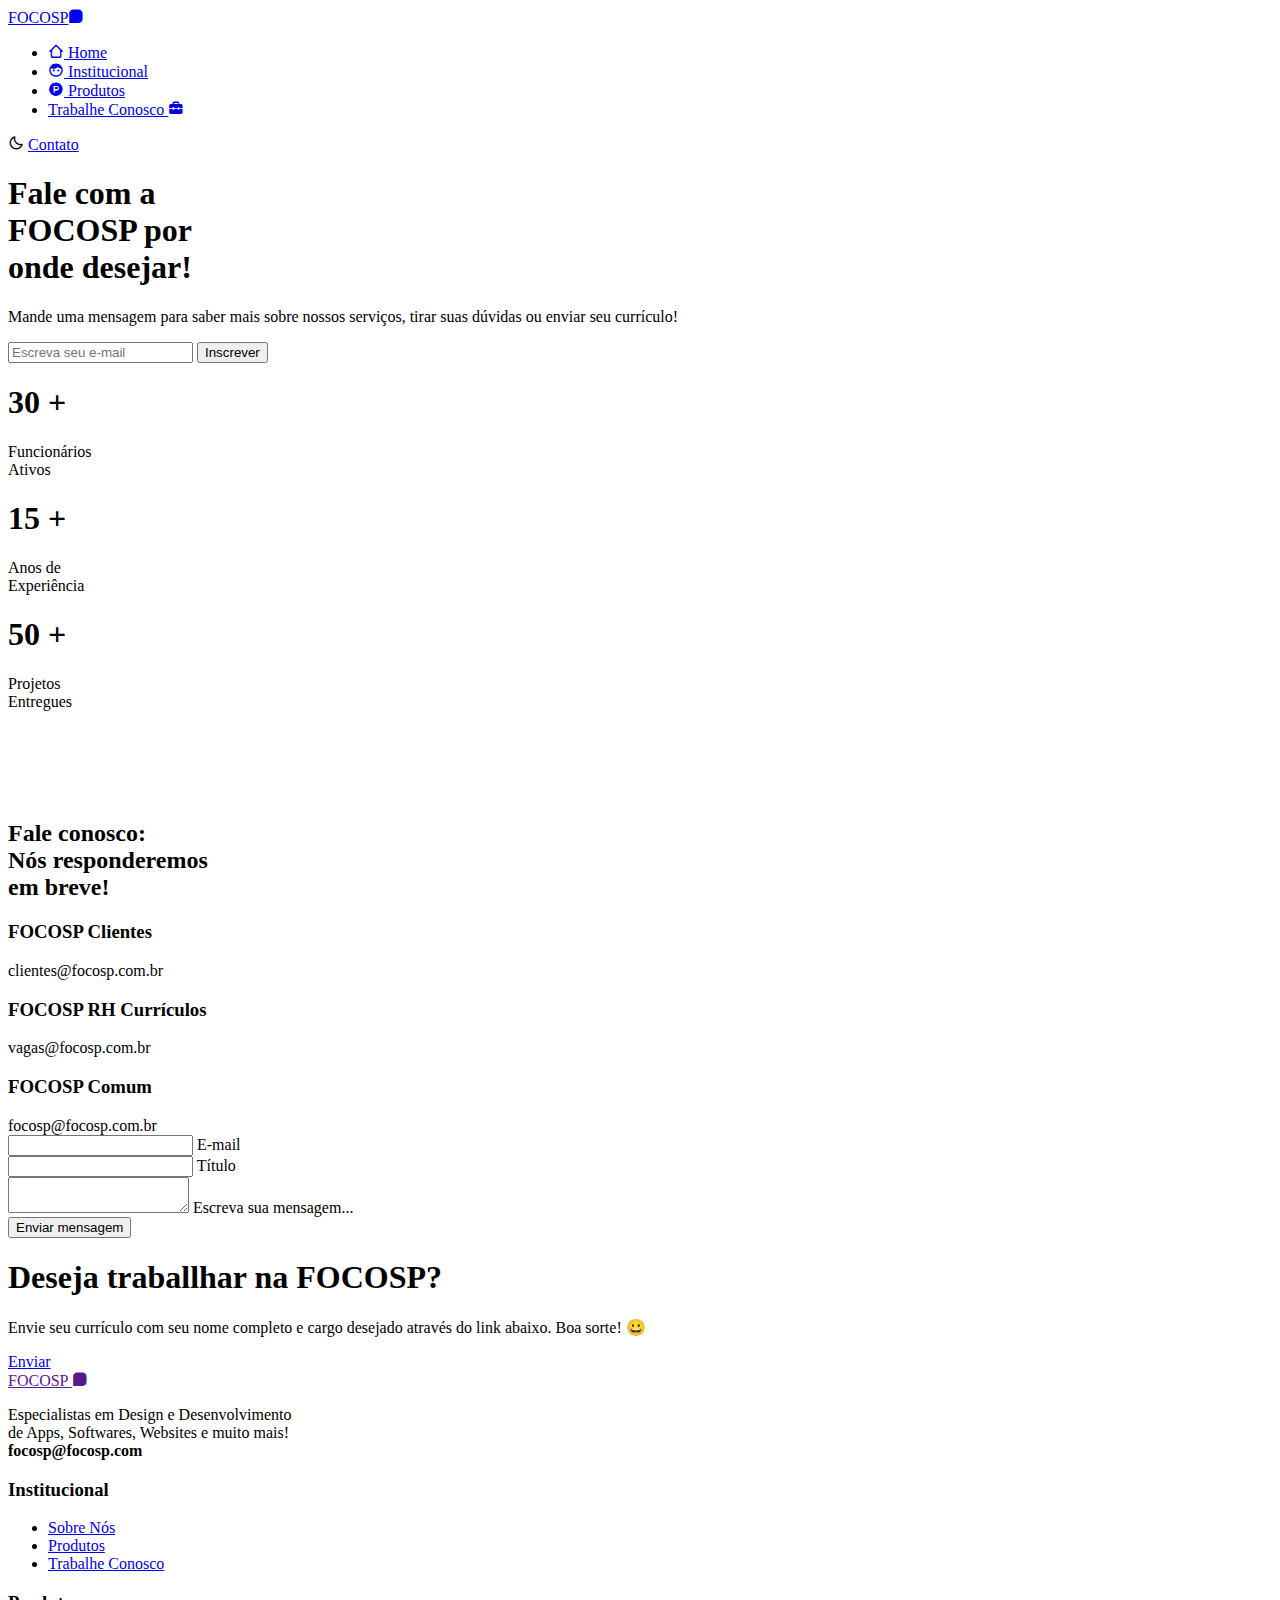
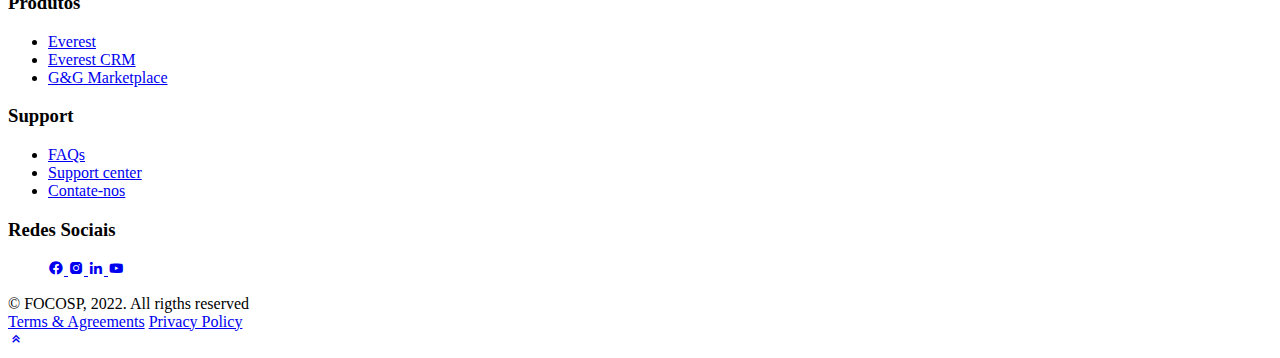
==== contato.html @ 45c3d972 "Teste de página online" ====
<!DOCTYPE html>
    <html lang="en">
    <head>
        <meta charset="UTF-8">
        <meta name="viewport" content="width=device-width, initial-scale=1.0">

        <!--=============== FAVICON ===============-->
        <link rel="shortcut icon" href="assets/img/favicon.png" type="image/x-icon">

        <!--=============== BOXICONS ===============-->
        <link href='https://unpkg.com/boxicons@2.1.2/css/boxicons.min.css' rel='stylesheet'>
        
        <!--=============== SWIPER CSS ===============-->
        <link rel="stylesheet" href="assets/css/swiper-bundle.min.css">

        <!--=============== CSS ===============-->
        <link rel="stylesheet" href="assets/css/styles.css">

        <title>Foco Solution Provider</title>
    </head>
    <body>
        
        <!--==================== HEADER ====================-->

        <header class="header" id="header">
            <nav class="nav container">
                <a href="#" class="nav__logo">
                    FOCOSP<i class='bx bxs-message-square'></i>
                </a>

                <div class="nav__menu">
                    <ul class="nav__list">
                        <li class="nav__item">
                            <a href="index.html" class="nav__link active-link">
                                <i class='bx bx-home-alt-2' ></i>
                                <span>Home</span>
                            </a>
                        </li>
                        <li class="nav__item">
                            <a href="institucional.html" class="nav__link">
                                <i class='bx bxs-face'></i>
                                <span>Institucional</span>
                            </a>
                        </li>
                        <li class="nav__item">
                            <a href="produtos.html" class="nav__link">
                                <i class='bx bxl-product-hunt' ></i>
                                <span>Produtos</span>
                            </a>
                        </li>
                        <li class="nav__item">
                            <a href="trabalhe-conosco.html" class="nav__link">
                                <span>Trabalhe Conosco</span>
                                <i class='bx bxs-briefcase-alt-2'></i>
                            </a>
                        </li>
                    </ul>
                </div>

                <!-- Theme change button -->
                <i class='bx bx-moon change-theme' id="theme-button"></i>

                <a href="contato.html" class="nav__button button">Contato</a>
            </nav>
        </header>

        <!--==================== MAIN ====================-->

        <main class="main">
          
              <!--==================== HOME ====================-->
              
              <section class="home section" id="home">
                <div class="home__container container grid">
                    <div class="home__data">
                        <h1 class="home__title">
                            Fale com a</b> <br><span class="all-orange-words">FOCOSP</span> por<br> <b>onde desejar!</b>
                        </h1>
                        <p class="home__description">
                            Mande uma mensagem para saber mais sobre 
                            nossos serviços, tirar suas dúvidas ou enviar seu currículo!
                        </p>
    
                        <form action="" class="home__search">
                            <input type="search" placeholder="Escreva seu e-mail" class="home__search-input">
                            <button class="button">
                                Inscrever
                            </button>
                        </form>
    
                        <div class="home__value">
                            <div>
                                <h1 class="home__value-number">
                                    30 <span>+</span>
                                </h1>
                                <span class="home__value-description">
                                    Funcionários <br> Ativos
                                </span>
                            </div>
    
                            <div>
                                <h1 class="home__value-number">
                                    15 <span>+</span>
                                </h1>
                                <span class="home__value-description">
                                    Anos de <br> Experiência
                                </span>
                            </div>
    
                            <div>
                                <h1 class="home__value-number">
                                    50 <span>+</span>
                                </h1>
                                <span class="home__value-description">
                                    Projetos <br> Entregues
                                </span>
                            </div>
                        </div>
                    </div>
    
                    <div class="home__images">
                        <div class="home__orbe"></div>
    
                        <div class="home__img">
                            <img src="assets/img/contato.gif" alt="">
                        </div>
                    </div>
                </div>
            </section>

            <!--==================== LOGOS ====================-->

            <section class="logos section">
                <div class="logos__container container grid">
                    <div class="logos__img">
                        <img src="assets/img/logo1.png" alt="">
                    </div>
                    <div class="logos__img">
                        <img src="assets/img/logo2.png" alt="">
                    </div>
                    <div class="logos__img">
                        <img src="assets/img/logo3.png" alt="">
                    </div>
                    <div class="logos__img">
                        <img src="assets/img/logo4.png" alt="">
                    </div>
                </div>
            </section>

            <!--==================== CONTATO====================-->

            <section class="contact section container" id="contact">
                <div class="contact__container grid">
                    <div class="contact__box">
                        <h2 class="section__title">
                            Fale conosco: <br> Nós responderemos <br> em breve!
                        </h2>
                        <div class="contact__data">
                            <div class="contact__information">
                                <h3 class="contact__subtitle">FOCOSP Clientes</h3>
                                <span class="contact__description">
                                    <i class="ri-mail-line contact__icon"></i>
                                    clientes@focosp.com.br
                                </span>
                            </div>

                            <div class="contact__information">
                                <h3 class="contact__subtitle">FOCOSP RH Currículos</h3>
                                <span class="contact__description">
                                    <i class="ri-mail-line contact__icon"></i>
                                    vagas@focosp.com.br
                                </span>
                            </div>

                            <div class="contact__information">
                                <h3 class="contact__subtitle">FOCOSP Comum</h3>
                                <span class="contact__description">
                                    <i class="ri-mail-line contact__icon"></i>
                                    focosp@focosp.com.br
                                </span>
                            </div>
                        </div>
                    </div>

                    <form action="" class="contact__form">
                        <div class="contact__inputs">
                            <div class="contact__content">
                                <input type="email" placeholder=" " class="contact__input">
                                <label for="" class="contact__label">E-mail</label>
                            </div>

                            <div class="contact__content">
                                <input type="text" placeholder=" " class="contact__input">
                                <label for="" class="contact__label">Título</label>
                            </div>

                            <div class="contact__content contact__area">
                                <textarea name="message" placeholder=" " class="contact__input"></textarea>                              
                                <label for="" class="contact__label">Escreva sua mensagem...</label>
                            </div>
                            <button class="button button--flex">
                                Enviar mensagem
                                <i class="ri-arrow-right-up-line button__icon"></i>
                            </button>
                        </div>
                    </form>
                </div>
            </section>
        </main>

            <!--==================== NEWSLETTER ====================-->

            <section class="subscribe section">
                <div class="subscribe__container container">
                    <h1 class="subscribe__title">
                        Deseja traballhar na FOCOSP?
                    </h1>
                    <p class="subscribe__description">
                        Envie seu currículo com seu nome completo e
                        cargo desejado através do link abaixo. Boa sorte! &#128512;
                    </p>
                    <a href="#" class="button subscribe__button">
                        Enviar
                    </a>
                </div>
            </section>
        </main>

      <!--==================== FOOTER ====================-->
        
      <footer class="footer section">
        <div class="footer__container container grid">
            <div>
                <a href="" class="footer__logo">
                    FOCOSP <i class='bx bxs-message-square'></i>
                </a>
                <p class="footer__description">
                    Especialistas em Design e Desenvolvimento <br> 
                    de Apps, Softwares, Websites e muito mais! <br>
                   <b>focosp@focosp.com</b> 
                </p>
            </div>

            <div class="footer__content">
                <div>
                    <h3 class="footer__title">
                        Institucional
                    </h3>

                    <ul class="footer__links">
                        <li>
                            <a href="#" class="footer__link">Sobre Nós</a>
                        </li>
                        <li>
                            <a href="#" class="footer__link">Produtos</a>
                        </li>
                        <li>
                            <a href="#" class="footer__link">Trabalhe Conosco</a>
                        </li>
                    </ul>
                </div>

                <div>
                    <h3 class="footer__title">
                        Produtos
                    </h3>

                    <ul class="footer__links">
                        <li>
                            <a href="#" class="footer__link">Everest</a>
                        </li>
                        <li>
                            <a href="#" class="footer__link">Everest CRM</a>
                        </li>
                        <li>
                            <a href="#" class="footer__link">G&G Marketplace</a>
                        </li>
                    </ul>
                </div>
                
                <div>
                    <h3 class="footer__title">
                        Support
                    </h3>

                    <ul class="footer__links">
                        <li>
                            <a href="#" class="footer__link">FAQs</a>
                        </li>
                        <li>
                            <a href="#" class="footer__link">Support center</a>
                        </li>
                        <li>
                            <a href="#" class="footer__link">Contate-nos</a>
                        </li>
                    </ul>
                </div>

                <div>
                    <h3 class="footer__title">
                        Redes Sociais
                    </h3>

                    <ul class="footer__social">
                        <a href="https://www.facebook.com/FOCO-Solution-Provider-106738075317592" target="_blank" class="footer__social-link">
                            <i class='bx bxl-facebook-circle' ></i>
                        </a>
                        <a href="https://www.instagram.com/rede.focosp//" target="_blank" class="footer__social-link">
                            <i class='bx bxl-instagram-alt' ></i>
                        </a>
                        <a href="https://www.linkedin.com/company/focosp/mycompany/?viewAsMember=true" target="_blank" class="footer__social-link">
                            <i class='bx bxl-linkedin' ></i>
                        </a>    
                        <a href="https://www.youtube.com/" target="_blank" class="footer__social-link">
                            <i class='bx bxl-youtube' ></i>
                        </a>    
                    </ul>
                </div>
            </div>
        </div>

        <div class="footer__info container">
            <span class="footer__copy">
                &#169; FOCOSP, 2022. All rigths reserved
            </span>

            <div class="footer__privacy">
                <a href="#">Terms & Agreements</a>
                <a href="#">Privacy Policy</a>
            </div>
        </div>
    </footer>


        <!--========== SCROLL UP ==========-->
        <a href="#" class="scrollup" id="scroll-up">
            <i class='bx bx-chevrons-up'></i>
        </a>

        <!--=============== SCROLLREVEAL ===============-->
        <script src="assets/js/scrollreveal.min.js"></script>

        <!--=============== SWIPER JS ===============-->
        <script src="assets/js/swiper-bundle.min.js"></script>

        <!--=============== MAIN JS ===============-->
        <script src="assets/js/main.js"></script>
    </body>
</html>
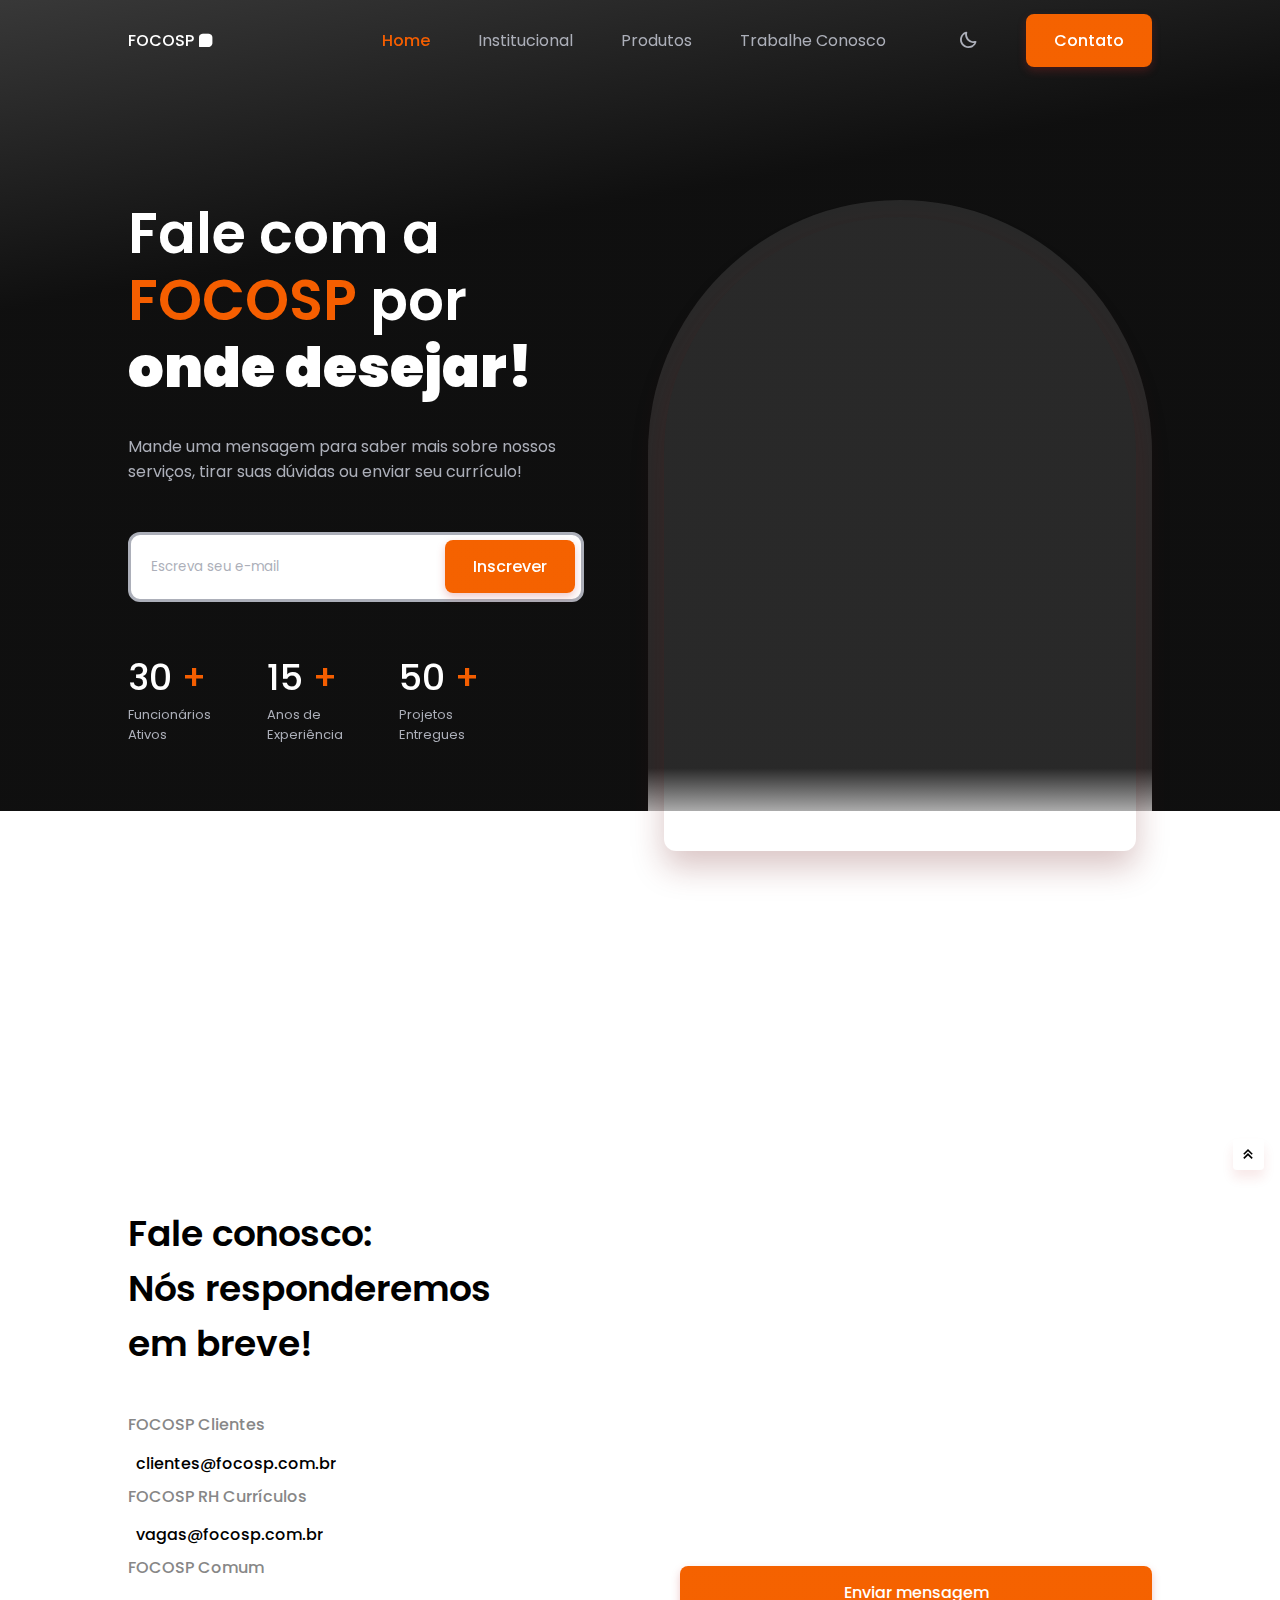
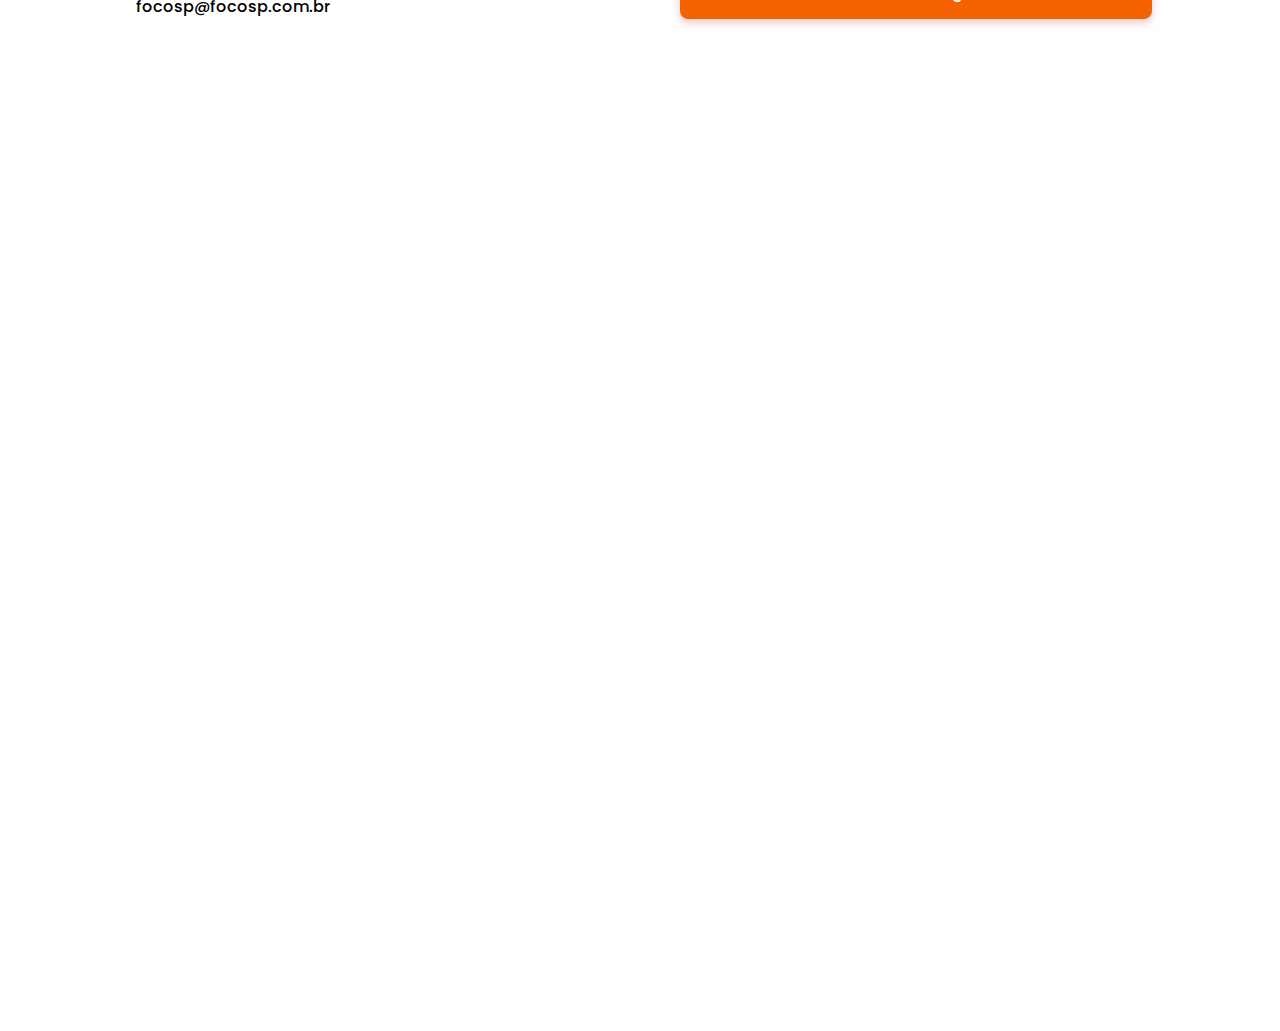
==== commit 8f746e48: "correção margin-top dos botões no corpo das sessões" ====
--- a/contato.html
+++ b/contato.html
@@ -155,6 +155,7 @@
                         <h2 class="section__title">
                             Fale conosco: <br> Nós responderemos <br> em breve!
                         </h2>
+                        <br>
                         <div class="contact__data">
                             <div class="contact__information">
                                 <h3 class="contact__subtitle">FOCOSP Clientes</h3>
@@ -162,17 +163,13 @@
                                     <i class="ri-mail-line contact__icon"></i>
                                     clientes@focosp.com.br
                                 </span>
-                            </div>
-
-                            <div class="contact__information">
+                                <br>
                                 <h3 class="contact__subtitle">FOCOSP RH Currículos</h3>
                                 <span class="contact__description">
                                     <i class="ri-mail-line contact__icon"></i>
                                     vagas@focosp.com.br
                                 </span>
-                            </div>
-
-                            <div class="contact__information">
+                                <br>
                                 <h3 class="contact__subtitle">FOCOSP Comum</h3>
                                 <span class="contact__description">
                                     <i class="ri-mail-line contact__icon"></i>
@@ -182,7 +179,9 @@
                         </div>
                     </div>
 
-                    <form action="" class="contact__form">
+                    <form action="https://api.staticforms.xyz/submit" method="post" class="contact__form">
+                        <input type="hidden" name="accessKey" value="a03a23ab-4888-43eb-9774-6812d4eb5bc6">
+                        <input type="hidden" name="redirectTo" value="http://127.0.0.1:5500/index.html#contact">
                         <div class="contact__inputs">
                             <div class="contact__content">
                                 <input type="email" placeholder=" " class="contact__input">
@@ -237,7 +236,7 @@
                 <p class="footer__description">
                     Especialistas em Design e Desenvolvimento <br> 
                     de Apps, Softwares, Websites e muito mais! <br>
-                   <b>focosp@focosp.com</b> 
+                    <b>focosp@focosp.com</b> 
                 </p>
             </div>
 
@@ -247,89 +246,90 @@
                         Institucional
                     </h3>
 
-                    <ul class="footer__links">
-                        <li>
-                            <a href="#" class="footer__link">Sobre Nós</a>
-                        </li>
-                        <li>
-                            <a href="#" class="footer__link">Produtos</a>
-                        </li>
-                        <li>
-                            <a href="#" class="footer__link">Trabalhe Conosco</a>
-                        </li>
-                    </ul>
-                </div>
-
-                <div>
-                    <h3 class="footer__title">
-                        Produtos
-                    </h3>
-
-                    <ul class="footer__links">
-                        <li>
-                            <a href="#" class="footer__link">Everest</a>
-                        </li>
-                        <li>
-                            <a href="#" class="footer__link">Everest CRM</a>
-                        </li>
-                        <li>
-                            <a href="#" class="footer__link">G&G Marketplace</a>
-                        </li>
-                    </ul>
-                </div>
-                
-                <div>
-                    <h3 class="footer__title">
-                        Support
-                    </h3>
-
-                    <ul class="footer__links">
-                        <li>
-                            <a href="#" class="footer__link">FAQs</a>
-                        </li>
-                        <li>
-                            <a href="#" class="footer__link">Support center</a>
-                        </li>
-                        <li>
-                            <a href="#" class="footer__link">Contate-nos</a>
-                        </li>
-                    </ul>
-                </div>
-
-                <div>
-                    <h3 class="footer__title">
-                        Redes Sociais
-                    </h3>
-
-                    <ul class="footer__social">
-                        <a href="https://www.facebook.com/FOCO-Solution-Provider-106738075317592" target="_blank" class="footer__social-link">
-                            <i class='bx bxl-facebook-circle' ></i>
-                        </a>
-                        <a href="https://www.instagram.com/rede.focosp//" target="_blank" class="footer__social-link">
-                            <i class='bx bxl-instagram-alt' ></i>
-                        </a>
-                        <a href="https://www.linkedin.com/company/focosp/mycompany/?viewAsMember=true" target="_blank" class="footer__social-link">
-                            <i class='bx bxl-linkedin' ></i>
-                        </a>    
-                        <a href="https://www.youtube.com/" target="_blank" class="footer__social-link">
-                            <i class='bx bxl-youtube' ></i>
-                        </a>    
-                    </ul>
-                </div>
-            </div>
-        </div>
-
-        <div class="footer__info container">
-            <span class="footer__copy">
-                &#169; FOCOSP, 2022. All rigths reserved
-            </span>
-
-            <div class="footer__privacy">
-                <a href="#">Terms & Agreements</a>
-                <a href="#">Privacy Policy</a>
-            </div>
-        </div>
-    </footer>
+                            <ul class="footer__links">
+                                <li>
+                                    <a href="institucional.html" class="footer__link">Sobre Nós</a>
+                                </li>
+                                <li>
+                                    <a href="produtos.html" class="footer__link">Produtos</a>
+                                </li>
+                                <li>
+                                    <a href="trabalhe-conosco.html" class="footer__link">Trabalhe Conosco</a>
+                                </li>
+                            </ul>
+                        </div>
+
+                        <div>
+                            <h3 class="footer__title">
+                                Produtos
+                            </h3>
+
+                            <ul class="footer__links">
+                                <li>
+                                    <a href="#" class="footer__link">Everest</a>
+                                </li>
+                                <li>
+                                    <a href="#" class="footer__link">Everest CRM</a>
+                                </li>
+                                <li>
+                                    <a href="#" class="footer__link">G&G Marketplace</a>
+                                </li>
+                            </ul>
+                        </div>
+                        
+                        <div>
+                            <h3 class="footer__title">
+                                Support
+                            </h3>
+
+                            <ul class="footer__links">
+                                <li>
+                                    <a href="#" class="footer__link">FAQs</a>
+                                </li>
+                                <li>
+                                    <a href="#" class="footer__link">Support center</a>
+                                </li>
+                                <li>
+                                    <a href="contato.html" class="footer__link">Contate-nos</a>
+                                </li>
+                            </ul>
+                        </div>
+
+                        <div>
+                            <h3 class="footer__title">
+                                Redes Sociais
+                            </h3>
+
+                            <ul class="footer__social">
+                                <a href="https://www.facebook.com/FOCO-Solution-Provider-106738075317592" target="_blank" class="footer__social-link">
+                                    <i class='bx bxl-facebook-circle' ></i>
+                                </a>
+                                <a href="https://www.instagram.com/rede.focosp//" target="_blank" class="footer__social-link">
+                                    <i class='bx bxl-instagram-alt' ></i>
+                                </a>
+                                <a href="https://www.linkedin.com/company/focosp/mycompany/?viewAsMember=true" target="_blank" class="footer__social-link">
+                                    <i class='bx bxl-linkedin' ></i>
+                                </a>    
+                                <a href="https://www.youtube.com/" target="_blank" class="footer__social-link">
+                                    <i class='bx bxl-youtube' ></i>
+                                </a>    
+                            </ul>
+                        </div>
+                    </div>
+                </div>
+
+                <div class="footer__info container">
+                    <span class="footer__copy">
+                        &#169; FOCOSP, 2022. All rigths reserved.
+                    </span>
+                    
+                    <div class="footer__privacy">
+                        <span class="footer__cnpj">CNPJ 07.550.527/0001-39</span>
+                        <a href="#">Terms & Agreements</a>
+                        <a href="#">Privacy Policy</a>
+                    </div>
+                </div>
+        </footer>
 
 
         <!--========== SCROLL UP ==========-->
--- a/assets/css/styles.css
+++ b/assets/css/styles.css
@@ -0,0 +1,1474 @@
+/*=============== GOOGLE FONTS ===============*/
+@import url("https://fonts.googleapis.com/css2?family=Poppins:wght@400;500;600&display=swap");
+
+/*=============== VARIABLES CSS ===============*/
+:root {
+  --header-height: 3.5rem;
+
+  /*========== Colors ==========*/
+  /*Color mode HSL(hue, saturation, lightness)*/
+  --first-color: hsl(23, 100%, 48%);
+  --first-color-alt: hsl(23, 100%, 48%);
+  --first-color-light: hsl(23, 100%, 48%);
+  --first-color-lighten: hsl(228, 100%, 97%);
+  --second-color: hsl(23, 100%, 48%);
+  --title-color: hsl(0, 0%, 0%);
+  --text-color: hsl(0, 0%, 53%);
+  --text-color-light: hsl(228, 8%, 70%);
+  --border-color: hsl(228, 99%, 98%);
+  --body-color: #fff;
+  --container-color: #fff;
+
+  /*========== Font and typography ==========*/
+  /*.5rem = 8px | 1rem = 16px ...*/
+  --body-font: 'Poppins', sans-serif;
+  --biggest-font-size: 2.25rem;
+  --h1-font-size: 1.9rem;
+  --h2-font-size: 1.50rem;
+  --h3-font-size: 1.1rem;
+  --normal-font-size: .938rem;
+  --small-font-size: .813rem;
+  --smaller-font-size: .75rem;
+
+  /*========== Font weight ==========*/
+  --font-medium: 500;
+  --font-semi-bold: 600;
+
+  /*========== Margenes Bottom ==========*/
+  /* .5rem = 8px | 1rem = 16px... */
+  --mb-0-5: .5rem;
+  --mb-0-75: .75rem;
+  --mb-1: 1rem;
+  --mb-1-5: 1.5rem;
+  --mb-2: 2rem;
+  --mb-2-5: 2.5rem;
+
+  /*========== z index ==========*/
+  --z-tooltip: 10;
+  --z-fixed: 100;
+}
+
+/* Responsive typography */
+@media screen and (min-width: 968px) {
+  :root {
+    --biggest-font-size: 3.5rem;
+    --h1-font-size: 2.25rem;
+    --h2-font-size: 1.5rem;
+    --h3-font-size: 1.25rem;
+    --normal-font-size: 1rem;
+    --small-font-size: .875rem;
+    --smaller-font-size: .813rem;
+  }
+}
+
+/*=============== BASE ===============*/
+* {
+  box-sizing: border-box;
+  padding: 0;
+  margin: 0;
+}
+
+html {
+  scroll-behavior: smooth;
+}
+
+body {
+  font-family: var(--body-font);
+  font-size: var(--normal-font-size);
+  background-color: var(--body-color);
+  color: var(--text-color);
+  transition: .3s; /* For animation dark mode */
+}
+
+h1, h2, h3 {
+  color: var(--title-color);
+  font-weight: var(--font-semi-bold);
+}
+
+ul {
+  list-style: none;
+}
+
+a {
+  text-decoration: none;
+}
+
+img {
+  max-width: 100%;
+  height: auto;
+}
+
+input,
+button {
+  font-family: var(--body-font);
+  outline: none;
+  border: none;
+}
+
+/*=============== THEME ===============*/
+.change-theme {
+  font-size: 1.25rem;
+  color: #fff;
+  cursor: pointer;
+  transition: .3s;
+}
+
+.change-theme:hover {
+  color: var(--first-color);
+}
+
+/*========== Variables Dark theme ==========*/
+body.dark-theme {
+  --first-color: hsl(24, 100%, 48%);
+  --second-color: hsl(24, 100%, 48%);
+  --title-color: hsl(228, 8%, 95%);
+  --text-color: hsl(228, 8%, 70%);
+  --border-color: hsl(228, 16%, 14%);
+  --body-color: hsl(228, 12%, 8%);
+  --container-color: hsl(228, 16%, 12%);
+}
+
+/*========== 
+    Color changes in some parts of 
+    the website, in dark theme 
+==========*/
+.dark-theme .home__search,
+.dark-theme .swiper-button-next,
+.dark-theme .swiper-button-prev {
+  border: 3px solid var(--border-color);
+}
+
+.dark-theme .nav__menu,
+.dark-theme .home__img,
+.dark-theme .popular__card:hover,
+.dark-theme .value__img,
+.dark-theme .accordion-open,
+.dark-theme .accordion-open .value__accordion-icon,
+.dark-theme .accordion-open .value__accordion-arrow,
+.dark-theme .contact__img,
+.dark-theme .contact__card-box:hover,
+.dark-theme .scrollup {
+  box-shadow: none;
+}
+
+.dark-theme .value__orbe,
+.dark-theme .value__accordion-icon,
+.dark-theme .value__accordion-arrow,
+.dark-theme .contact__orbe,
+.dark-theme .contact__card i,
+.dark-theme .contact__card-button,
+.dark-theme .subscribe__container {
+  background-color: var(--container-color);
+}
+
+.dark-theme .subscribe__container {
+  border: 6px solid var(--border-color);
+}
+
+.dark-theme .subscribe__description {
+  color: var(--text-color);
+}
+
+.dark-theme::-webkit-scrollbar {
+  background-color: hsl(228, 4%, 15%);
+}
+
+.dark-theme::-webkit-scrollbar-thumb {
+  background-color: hsl(228, 4%, 25%);
+}
+
+.dark-theme::-webkit-scrollbar-thumb:hover {
+  background-color: hsl(0, 4%, 35%);
+}
+
+/*=============== REUSABLE CSS CLASSES ===============*/
+.container {
+  max-width: 1024px;
+  margin-left: 1.5rem;
+  margin-right: 1.5rem;
+}
+
+.grid {
+  display: grid;
+}
+
+.section {
+  padding: 4.5rem 0 2rem;
+}
+
+.section__title {
+  font-size: var(--h2-font-size);
+  margin-bottom: 1rem;
+}
+
+.section__title span {
+  color: var(--second-color);
+}
+
+.section__subtitle {
+  display: block;
+  font-size: var(--small-font-size);
+  color: var(--second-color);
+}
+
+.main {
+  overflow: hidden; /* For the animations ScrollReveal */
+}
+
+/*=============== HEADER & NAV ===============*/
+.header {
+  position: fixed;
+  top: 0;
+  left: 0;
+  width: 100%;
+  background-color: transparent;
+  z-index: var(--z-fixed);
+  transition: .4s; /* For animation dark mode */
+}
+
+.nav {
+  height: var(--header-height);
+  display: flex;
+  justify-content: space-between;
+  align-items: center;
+}
+
+.nav__logo {
+  color: #fff;
+  display: inline-flex;
+  align-items: center;
+  column-gap: .25rem;
+  font-weight: var(--font-medium);
+  transition: .3s;
+}
+
+.nav__logo i {
+  font-size: 1rem;
+}
+
+.nav__logo:hover {
+  color: var(--first-color);
+}
+
+@media screen and (max-width: 1023px) {
+  .nav__menu {
+    position: fixed;
+    bottom: 2rem;
+    background-color: var(--container-color);
+    box-shadow: 0 8px 24px rgba(190, 39, 39, 0.15);
+    width: 90%;
+    left: 0;
+    right: 0;
+    margin: 0 auto;
+    padding: 1.30rem 3rem;
+    border-radius: 1.25rem;
+    transition: .4s;
+  }
+
+  .nav__list {
+    display: flex;
+    justify-content: space-between;
+    align-items: center;
+  }
+
+  .nav__link {
+    color: var(--text-color);
+    display: flex;
+    padding: .5rem;
+    border-radius: 50%;
+  }
+
+  .nav__link i {
+    font-size: 1.25rem;
+  }
+
+  .nav__link span {
+    display: none;
+  }
+}
+
+/* Change background header */
+.scroll-header {
+  background-color: var(--body-color);
+  box-shadow: 0 1px 4px hsla(228, 4%, 15%, .1);
+}
+
+.scroll-header .nav__logo {
+  color: var(--first-color);
+}
+
+.scroll-header .change-theme {
+  color: var(--title-color);
+}
+
+/* Active link */
+.active-link {
+  background: linear-gradient(101deg,
+                hsl(24, 100%, 48%),
+                hsl(24, 100%, 48%));
+  color: #fff;
+  box-shadow: 0 4px 8px rgba(190, 39, 39, 0.25);
+}
+
+/*=============== HOME ===============*/
+.home {
+  background: linear-gradient(170deg, 
+                hsl(0, 0%, 22%) 0%,
+                hsl(0, 0%, 6%) 30%);
+  padding-bottom: 0;
+}
+
+.home__container {
+  padding-top: 4rem;
+  row-gap: 3.5rem;
+}
+
+.home__title, 
+.home__value-number {
+  color: #fff;
+}
+
+.home__title {
+  font-size: var(--biggest-font-size);
+  line-height: 120%;
+  margin-bottom: 1.25rem;
+}
+
+.home__description {
+  color: var(--text-color-light);
+  margin-bottom: 2rem;
+}
+
+.home__search {
+  background-color: var(--body-color);
+  padding: .35rem .35rem .35rem .75rem;
+  display: flex;
+  align-items: center;
+  border-radius: .75rem;
+  border: 3px solid var(--text-color-light);
+  margin-bottom: 2rem;
+}
+
+.home__search i {
+  font-size: 1.25rem;
+  color: var(--first-color);
+}
+
+.home__search-input {
+  width: 90%;
+  background-color: var(--body-color);
+  color: var(--text-color);
+  margin: 0 .5rem;
+}
+
+.home__search-input::placeholder {
+  color: var(--text-color-light);
+}
+
+.home__value {
+  display: flex;
+  column-gap: 2.5rem;
+}
+
+.home__value-number {
+  font-size: var(--h1-font-size);
+  font-weight: var(--font-medium);
+}
+
+.home__value-number span {
+  color: var(--second-color);
+}
+
+.home__value-description {
+  display: flex;
+  color: var(--text-color-light);
+  font-size: var(--smaller-font-size);
+}
+
+.home__images {
+  position: relative;
+  display: flex;
+  justify-content: center;
+}
+
+.home__orbe {
+  width: 265px;
+  height: 284px;
+  background: linear-gradient(180deg,
+                    hsl(0, 0%, 16%) 93%,
+                    hsl(0, 0%, 67%) 100%);
+  border-radius: 135px 135px 0 0;
+}
+
+.home__img {
+  position: absolute;
+  width: 250px;
+  height: 300px;
+  overflow: hidden;
+  border-radius: 125px 125px 12px 12px;
+  display: inline-flex;
+  align-items: flex-end;
+  bottom: -1.5rem;
+  box-shadow: 0 16px 32px rgba(106, 22, 22, 0.25);
+}
+
+/*=============== BUTTON ===============*/
+.button {
+  display: inline-block;
+  background: linear-gradient(101deg,
+                hsl(24, 100%, 48%),
+                hsl(24, 100%, 48%));
+  color: #fff;
+  padding: 14px 28px;
+  border-radius: .5rem;
+  font-size: var(--normal-font-size);
+  font-weight: var(--font-medium);
+  box-shadow: 0 4px 8px rgba(190, 39, 39, 0.25);
+  transition: .3s;
+  cursor: pointer;
+}
+
+.button-saiba-trabalhe{
+  color: #fff;
+}
+
+.button:hover {
+  box-shadow: 0 4px 12px rgba(190, 39, 39, 0.25);
+}
+
+.nav__button {
+  display: none;
+}
+
+/*=============== CONTACT RADIAL ===============*/
+.contact__container{
+  row-gap: 3.5rem;
+}
+
+.contact__data{
+  display: grid;
+  row-gap: 2rem;
+}
+
+.contact__subtitle{
+  font-size: var(--normal-font-size);
+  font-weight: var(--font-medium);
+  color: var(--text-color);
+  margin-bottom: var(--mb-0-5);
+}
+
+.contact__description{
+  display: inline-flex;
+  align-items: center;
+  column-gap: .5rem;
+  color: var(--title-color);
+  font-weight: var(--font-medium);
+}
+
+.contact__icon{
+  font-size: 1.25rem;
+}
+
+.contact__form{
+  margin-top: 1.5rem;
+}
+
+.contact__inputs{
+  display: grid;
+  row-gap: 2rem;
+  margin-bottom: var(--mb-2-5);
+}
+
+.contact__inputs .button{
+  margin-top: 2rem;
+}
+
+.contact__content{
+  position: relative;
+  height: 3rem;
+  border-bottom: 1px solid var(--text-color-light);
+}
+
+.contact__input{
+  position: absolute;
+  top: 0;
+  left: 0;
+  width: 100%;
+  height: 100%;
+  padding: 1rem 1rem 1rem 0;
+  background: none;
+
+  color: var(--text-color);
+
+  
+  border: none;
+  outline: none;
+  z-index: 1;
+}
+
+.contact__label{
+  position: absolute;
+  top: .75rem;
+  width: 100%;
+  font-size: var(--small-font-size);
+  color: var(--text-color-light);
+  transition: .3s;
+}
+
+.contact__area{
+  height: 7rem;
+}
+
+.contact__area textarea{
+  resize: none;
+}
+
+/*Input focus move up label*/
+.contact__input:focus + .contact__label{
+  top: -.75rem;
+  left: 0;
+  font-size: var(--smaller-font-size);
+  z-index: 10;
+}
+
+/*Input focus sticky top label*/
+.contact__input:not(:placeholder-shown).contact__input:not(:focus) + .contact__label{
+  top: -.75rem;
+  font-size: var(--smaller-font-size);
+  z-index: 10;
+}
+
+
+/*=============== ABOUT ===============*/
+.about__container{
+  row-gap: 2rem;
+  display: flex;
+  justify-content: center;
+  align-items: center;
+  gap: 4rem;
+}
+.about__details i{
+  margin: .3rem 0;
+}
+.about__img{
+  width: 380px;
+  justify-self: center;
+  padding-top: 40px;
+}
+
+.about__title{
+  margin-bottom: var(--mb-1);
+}
+
+.about__description{
+  margin-bottom: var(--mb-2);
+  padding-bottom: 5px;
+}
+
+.about__details{
+  row-gap: 1rem;
+  margin-bottom: var(--mb-2-5);
+  padding-bottom: 5px;
+}
+.about__details-description{
+  display: inline-flex;
+  column-gap: .5rem;
+  font-size: var(--small-font-size);
+}
+
+.about__details-icon{
+  font-size: 1rem;
+  color: var(--first-color);
+  margin-top: .15rem;
+}
+
+.about__subtitle{
+  margin-top: 60px;
+}
+
+.talentos_title{
+  padding-bottom: 5px;
+}
+/*========Bloquinhos check=======*/
+
+.check{
+  display:block;
+  position:relative;
+  margin-top:3px;
+  padding-left:20px;
+}
+
+.check__input{
+  width:0;
+  height:0;
+  opacity:0;
+}
+
+.checkmark{
+  /* position:absolute; */
+  top:4px;
+  left:0;
+  height:15px;
+  width:15px;
+  background-color:#eee;
+  border-radius:2px;
+}
+
+.check input:checked ~ .checkmark{
+  background-color:hsl(23, 100%, 48%);;
+}
+
+.check .checkmark:after {
+  content:"";
+  position:absolute;
+  display:none;
+  left:4px;
+  top:1px;
+  width:4px;
+  height:8px;
+  border:solid white;
+  border-width:0 3px 3px 0;
+  -webkit-transform: rotate(45deg);
+  -ms-transform: rotate(45deg);
+  transform: rotate(45deg);
+}
+
+.check input:checked ~ .checkmark:after{
+  display:block;
+}
+
+
+/*=============== LOGOS ===============*/
+.logos__container {
+  padding-top: 2rem;
+  grid-template-columns: repeat(2, 1fr);
+  gap: 3rem 2rem;
+  justify-items: center;
+}
+
+.logos__img img {
+  height: 60px;
+  opacity: .2;
+  transition: .3s;
+}
+
+.logos__img img:hover {
+  opacity: .6;
+}
+
+/*============SOBRE NÓS================*/
+
+.paragrafos{
+  display: flex;
+}
+
+.espaco-sobnos{
+  padding-top: 3.5rem;
+}
+
+.paragrafos-esquerda{
+  width: 140%;
+  line-height: 23px;
+  display: flex;
+  text-align: justify;
+  flex-direction: column;
+  gap: 15px;
+  align-self: stretch;
+  font-family: 'Poppins';
+  font-style: normal;
+  color: hsl(228, 8%, 70%);
+}
+
+.paragrafos-direita{ 
+  padding-left: 80px;
+  line-height: 23px;
+  text-align: justify;
+  display: flex;
+  flex-direction: column;
+  gap: 21px;
+  align-self: stretch;
+  font-family: 'Poppins';
+  font-style: normal;
+  color: hsl(228, 8%, 70%);
+}
+
+
+/*=============== SLIDER ===============*/
+.popular__container {
+  padding: 1rem 0 5rem;
+  margin-top: -1.25rem;
+}
+
+.popular__card {
+  width: 290px;
+  background-color: var(--container-color);
+  padding: .5rem .5rem 1.5rem;
+  border-radius: 1rem;
+  margin: 0 auto;
+  transition: .4s;
+}
+
+.popular__img {
+  border-radius: 1rem;
+  margin-bottom: 1rem;
+}
+
+.popular__data {
+  padding: 0 1rem 0 .5rem;
+}
+
+.popular__price {
+  font-size: var(--h2-font-size);
+  color: var(--text-color);
+  margin-bottom: .25rem;
+}
+
+.popular__price span {
+  color: var(--second-color);
+}
+
+.popular__title {
+  font-size: var(--h3-font-size);
+  margin-bottom: .75rem;
+}
+
+.popular__description {
+  font-size: var(--small-font-size);
+}
+
+.popular__card:hover {
+  box-shadow: 0 12px 16px rgba(190, 39, 39, 0.1);
+}
+
+/* Swiper class */
+.swiper-button-prev:after,
+.swiper-button-next:after {
+  content: '';
+}
+
+.swiper-button-next,
+.swiper-button-prev {
+  top: initial;
+  bottom: 0;
+  width: initial;
+  height: initial;
+  background-color: var(--container-color);
+  border: 2px solid var(--text-color-light);
+  padding: 6px;
+  border-radius: .5rem;
+  font-size: 1.5rem;
+  color: var(--first-color);
+}
+
+.swiper-button-prev {
+  left: calc(50% - 3rem);
+}
+
+.swiper-button-next {
+  right: calc(50% - 3rem);
+}
+
+/*=============== VALUE ===============*/
+
+.value__data{
+  padding-top: 2.5rem;
+}
+
+.value__container {
+  row-gap: 3rem;
+}
+
+.value__images {
+  position: relative;
+  display: flex;
+  justify-content: center;
+  margin-bottom: 1rem;
+}
+
+.value__orbe {
+  width: 266px;
+  height: 316px;
+  background-color: hsl(228, 24%, 97%);
+  border-radius: 135px 135px 16px 16px;
+}
+
+.value__img {
+  position: absolute;
+  width: 250px;
+  height: 300px;
+  overflow: hidden;
+  border-radius: 125px 125px 12px 12px;
+  inset: 0;
+  margin: auto;
+  box-shadow: 0 16px 32px rgba(106, 22, 22, 0.25);
+}
+
+.value__description {
+  font-size: var(--normal-font-size);
+  margin-bottom: 2rem;
+}
+
+.value__accordion {
+  display: grid;
+  row-gap: 1.5rem;
+}
+
+.value__accordion-item {
+  background-color: var(--body-color);
+  border: 2px solid var(--border-color);
+  border-radius: .5rem;
+  padding: 1rem .75rem;
+}
+
+.value__accordion-header {
+  display: flex;
+  align-items: center;
+  cursor: pointer;
+}
+
+.value__accordion-icon {
+  background-color: var(--first-color-lighten);
+  padding: 5px;
+  border-radius: .25rem;
+  font-size: 18px;
+  color: var(--first-color);
+  margin-right: 1rem;
+  transition: .3s;
+}
+
+.value__accordion-title {
+  font-size: var(--small-font-size);
+}
+
+.value__accordion-arrow {
+  display: inline-flex;
+  background-color: var(--first-color-lighten);
+  padding: .25rem;
+  color: var(--first-color);
+  border-radius: 2px;
+  font-size: 10px;
+  margin-left: auto;
+  transition: .3s;
+}
+
+.value__accordion-arrow i {
+  transition: .4s;
+}
+
+.value__accordion-description {
+  font-size: var(--smaller-font-size);
+  padding: 1.25rem 2.5rem 0 2.75rem;
+}
+
+.value__accordion-content {
+  overflow: hidden;
+  height: 0;
+  transition: all .25s ease;
+}
+
+/*Rotate icon and add shadows*/
+.accordion-open {
+  box-shadow: 0 12px 32px rgba(190, 39, 39, 0.1);
+}
+
+.accordion-open .value__accordion-icon {
+  box-shadow: 0 4px 4px rgba(190, 39, 39, 0.1);
+}
+
+.accordion-open .value__accordion-arrow {
+  box-shadow: 0 2px 4px rgba(190, 39, 39, 0.1);
+}
+
+.accordion-open .value__accordion-arrow i {
+  transform: rotate(-180deg);
+}
+
+
+/*=============== SUBSCRIBE ===============*/
+.subscribe {
+  padding: 2.5rem 0;
+}
+
+.subscribe__container {
+  background-color: var(--first-color);
+  padding: 3rem 2rem;
+  border-radius: 1.25rem;
+  border: 6px solid var(--first-color-light);
+  text-align: center;
+}
+
+.subscribe__title {
+  font-size: var(--h2-font-size);
+  color: #fff;
+  margin-bottom: 1rem;
+}
+
+.subscribe__description {
+  color: hsl(228, 90%, 92%);
+  font-size: var(--small-font-size);
+  margin-bottom: 2rem;
+}
+
+.subscribe__button {
+  border: 2px solid #fff;
+  background: var(--first-color-light);
+  font-size: var(--small-font-size);
+}
+
+.subscribe__button:hover {
+  background-color: var(--first-color);
+}
+
+/*=============== FOOTER ===============*/
+.footer__container {
+  row-gap: 2.5rem;
+}
+
+.footer__logo {
+  color: var(--first-color);
+  font-size: var(--h3-font-size);
+  font-weight: var(--font-semi-bold);
+  display: inline-flex;
+  align-items: center;
+  column-gap: .25rem;
+  margin-bottom: .75rem;
+}
+
+.footer__logo i {
+  font-size: 1.25rem;
+}
+
+.footer__description, 
+.footer__link {
+  font-size: var(--small-font-size);
+  font-weight: var(--font-medium);
+}
+
+.footer__content, 
+.footer__links {
+  display: grid;
+}
+
+.footer__content {
+  grid-template-columns: repeat(2, max-content);
+  gap: 2.5rem 4rem;
+}
+
+.footer__title {
+  font-size: var(--h3-font-size);
+  margin-bottom: 1rem;
+}
+
+.footer__links {
+  row-gap: .5rem;
+}
+
+.footer__link {
+  color: var(--text-color);
+  transition: .3s;
+}
+
+.footer__link:hover {
+  color: var(--title-color);
+}
+
+.footer__social {
+  display: flex;
+  column-gap: 1rem;
+}
+
+.footer__social-link {
+  font-size: 1.25rem;
+  color: var(--text-color);
+  transition: .3s;
+}
+
+.footer__social-link:hover {
+  color: var(--title-color);
+}
+
+.footer__info, 
+.footer__privacy {
+  display: flex;
+}
+
+.footer__info {
+  padding-bottom: 6rem;
+  margin-top: 5.5rem;
+  flex-direction: column;
+  text-align: center;
+  row-gap: 1.5rem;
+}
+
+.footer__copy,
+.footer__privacy a,
+.footer__cnpj {
+  font-size: var(--smaller-font-size);
+  font-weight: var(--font-medium);
+  color: var(--text-color);
+}
+
+.footer__privacy {
+  justify-content: center;
+  column-gap: 1.25rem;
+}
+
+
+/*========Span all orange words====*/
+.all-orange-words{
+  color: hsl(23, 100%, 48%);
+}
+
+/*=============== SCROLL BAR ===============*/
+::-webkit-scrollbar {
+  width: .6rem;
+  border-radius: .5rem;
+  background-color: hsl(228, 8%, 76%);
+}
+
+::-webkit-scrollbar-thumb {
+  background-color: hsl(228, 8%, 64%);
+  border-radius: .5rem;
+}
+
+::-webkit-scrollbar-thumb:hover {
+  background-color: hsl(228, 8%, 54%);
+}
+
+/*=============== SCROLL UP ===============*/
+.scrollup {
+  position: fixed;
+  right: 1rem;
+  bottom: -30%;
+  background-color: var(--container-color);
+  box-shadow: 0 8px 12px rgba(190, 39, 39, 0.1);
+  display: inline-flex;
+  padding: .35rem;
+  border-radius: .25rem;
+  color: var(--title-color);
+  font-size: 1.25rem;
+  z-index: var(--z-tooltip);
+  transition: .3s;
+}
+
+.scrollup:hover {
+  transform: translateY(-.25rem);
+  color: var(--first-color);
+}
+
+/* Show Scroll Up*/
+.show-scroll {
+  bottom: 8rem;
+}
+
+/*=============== BREAKPOINTS ===============*/
+/* For small devices */
+@media screen and (max-width: 375px) {
+  .container {
+    margin-left: var(--mb-1);
+    margin-right: var(--mb-1);
+  }
+
+  .section {
+    padding: 3.5rem 0 1rem;
+  }
+
+  .home {
+    padding-bottom: 0;
+  }
+
+  .about__container{
+    display: grid;
+    flex-direction: column;
+  }
+}
+
+@media screen and (min-width: 320px) {
+  .value__container{
+    row-gap: 0;
+  }
+  .value__data{
+    padding: 0;
+  }
+  .nav__menu {
+    padding: 1.3rem 1.5rem;
+  }
+
+  .home__value {
+    column-gap: 1rem;
+  }
+  .home__img {
+    width: 220px;
+    height: 280px;
+  }
+  .home__orbe {
+    width: 240px;
+    height: 264px;
+  }
+
+  .logos__container {
+    gap: 2rem 1rem;
+  }
+
+  .popular__card {
+    width: 230px;
+    padding: .5rem .5rem .75rem;
+  }
+
+  .value__img {
+    width: 220px;
+    height: 260px;
+  }
+  .value__orbe {
+    width: 236px;
+    height: 280px;
+  }
+
+  .subscribe__container {
+    padding: 2rem 1rem;
+  }
+
+  .footer__content {
+    gap: 2.5rem;
+  }
+
+  #about .section {
+    padding: 0;
+  }
+
+  .about__description{
+    margin-bottom: 5px;
+  }
+
+  .about__container {
+    display: grid;
+    flex-direction: column;
+  }
+
+  .about__details{
+    margin-bottom: 5px;
+  } 
+  .about__details i{
+    margin-right: 0.5rem;
+  }
+}
+
+/* For medium devices */
+@media screen and (min-width: 576px) {
+  .value__content{
+    padding-top: 0;
+    margin: 0;
+  }
+  .value__container{
+    row-gap: 0;
+  }
+  .value__data{
+    padding: 0;
+  }
+  .nav__menu {
+    width: 342px;
+  }
+
+  .home__search {
+    width: auto;
+  }
+
+  .contact__card {
+    grid-template-columns: repeat(2, 192px);
+    justify-content: center;
+  }
+
+  .footer__content {
+    grid-template-columns: repeat(3, max-content);
+  }
+
+  #about .section {
+    padding: 0;
+  }
+  .about__description{
+    margin-bottom: 5px;
+  }
+  .about__container {
+    display: grid;
+    flex-direction: column;
+  }
+  .about__details{
+    margin-bottom: 5px;
+  }
+}
+
+@media screen and (min-width: 767px) {
+  .value__container{
+    gap: 5rem;
+  }
+
+  .home__container {
+    grid-template-columns: repeat(2, 1fr);
+    padding-top: 2rem;
+  }
+  .home__orbe {
+    align-self: flex-end;
+  }
+  .home__data {
+    padding-bottom: 2rem;
+  }
+
+  .logos__container {
+    grid-template-columns: repeat(4, max-content);
+    justify-content: center;
+  }
+
+  .value__container,
+  .contact__container {
+    grid-template-columns: repeat(2, 1fr);
+    align-items: center;
+  }
+
+  .contact__images {
+    order: 1;
+  }
+  .contact__card {
+    justify-content: initial;
+  }
+
+  .subscribe__container {
+    padding: 3rem 13rem;
+  }
+
+  .footer__container {
+    grid-template-columns: repeat(2, max-content);
+    justify-content: space-between;
+  }
+
+  .about__container {
+    display: flex;
+    flex-direction: row;
+  }
+}
+
+/* For large devices */
+@media screen and (min-width: 1023px) {
+  .section {
+    padding: 7.5rem  0 1rem;
+  }
+  .section__title {
+    font-size: 2.25rem;
+  }
+
+  .section__subtitle {
+    font-size: var(--normal-font-size);
+  }
+
+  .nav {
+    height: calc(var(--header-height) + 1.5rem);
+  }
+  .nav__menu {
+    width: initial;
+    margin-left: auto;
+  }
+  .nav__list {
+    display: flex;
+    column-gap: 3rem;
+  }
+  .nav__link {
+    color: var(--text-color-light);
+  }
+  .nav__link i {
+    display: none;
+  }
+  .nav__button {
+    display: inline-block;
+  }
+
+  .active-link {
+    background: none;
+    box-shadow: none;
+    color: var(--first-color);
+    font-weight: var(--font-medium);
+  }
+
+  .change-theme {
+    margin: 0 3rem;
+    color: var(--text-color-light);
+  }
+
+  .scroll-header .nav__link,
+  .scroll-header .change-theme {
+    color: var(--text-color);
+  }
+  .scroll-header .active-link {
+    color: var(--first-color);
+  }
+
+  .home {
+    padding-bottom: 0;
+  }
+  .home__container {
+    padding-top: 5rem;
+    column-gap: 2rem;
+  }
+  .home__data {
+    padding-bottom: 4rem;
+  }
+  .home__title {
+    margin-bottom: 2rem;
+  }
+  .home__description, 
+  .home__search {
+    margin-bottom: 3rem;
+  }
+  .home__value {
+    column-gap: 3.5rem;
+  }
+  .home__orbe {
+    width: 504px;
+    height: 611px;
+    border-radius: 256px 256px 0 0;
+  }
+  .home__img {
+    width: 472px;
+    height: 634px;
+    border-radius: 236px 236px 12px 12px;
+    bottom: -2.5rem;
+  }
+
+  .logos__img img {
+    height: 100px;
+  }
+
+  .popular__container {
+    padding-top: 3rem;
+  }
+  .popular__card {
+    width: 320px;
+    padding: .75rem .75rem 2rem;
+  }
+  .popular__data {
+    padding: 0 .25rem 0 .75rem;
+  }
+
+  .value__container,
+  .contact__container {
+    align-items: flex-start;
+    column-gap: 5rem;
+  }
+  .value__orbe,
+  .contact__orbe {
+    width: 501px;
+    height: 641px;
+    border-radius: 258px 258px 16px 16px;
+  }
+  .value__img,
+  .contact__img {
+    width: 461px;
+    height: 601px;
+    border-radius: 238px 238px 12px 12px;
+  }
+  .value__img img,
+  .contact__img img {
+    max-width: initial;
+    width: 490px;
+  }
+  
+  .contact__description {
+    font-size: var(--normal-font-size);
+    margin-bottom: var(--mb-0-5);
+  }
+
+  .value__accordion-title {
+    font-size: var(--normal-font-size);
+  }
+  .value__accordion-item {
+    padding: 1.25rem 1.25rem 1.25rem 1rem;
+  }
+  .value__accordion-description {
+    padding-bottom: 1rem;
+    font-size: var(--small-font-size);
+  }
+
+  .contact__card {
+    grid-template-columns: repeat(2, 200px);
+  }
+  .contact__card-box {
+    padding: 28px 1.5rem 1.5rem;
+  }
+
+  .subscribe__container {
+    padding: 4rem 10rem 4.5rem;
+    border-radius: 2rem;
+    border: 12px solid var(--first-color-light);
+  }
+  .subscribe__title {
+    font-size: 2.5rem;
+    margin-bottom: 1.5rem;
+  }
+  .subscribe__description {
+    font-size: var(--normal-font-size);
+    padding: 0 8rem;
+  }
+  .subscribe__button {
+    font-size: var(--normal-font-size);
+  }
+
+  .footer__content {
+    grid-template-columns: repeat(4, max-content);
+  }
+  .footer__title {
+    margin-bottom: 1.5rem;
+  }
+  .footer__links {
+    row-gap: 1rem;
+  }
+  .footer__info {
+    flex-direction: row;
+    justify-content: space-between;
+    padding-bottom: 2rem;
+  }
+
+  .show-scroll {
+    bottom: 3rem;
+    right: 3rem;
+  }
+  
+}
+
+
+@media screen and (min-width: 1040px) {
+  .container {
+    margin-left: auto;
+    margin-right: auto;
+  }
+  
+  .home__container {
+    column-gap: 4rem;
+  }
+}
+
+/* For 2K & 4K resolutions */
+@media screen and (min-width: 2048px) {
+  body {
+    zoom: 1.5;
+  }
+}
+
+@media screen and (min-width: 3840px) {
+  body {
+    zoom: 2;
+  }
+}
+
+
+
+
+
+
+
+
+
+
+
+
+
+
+
+
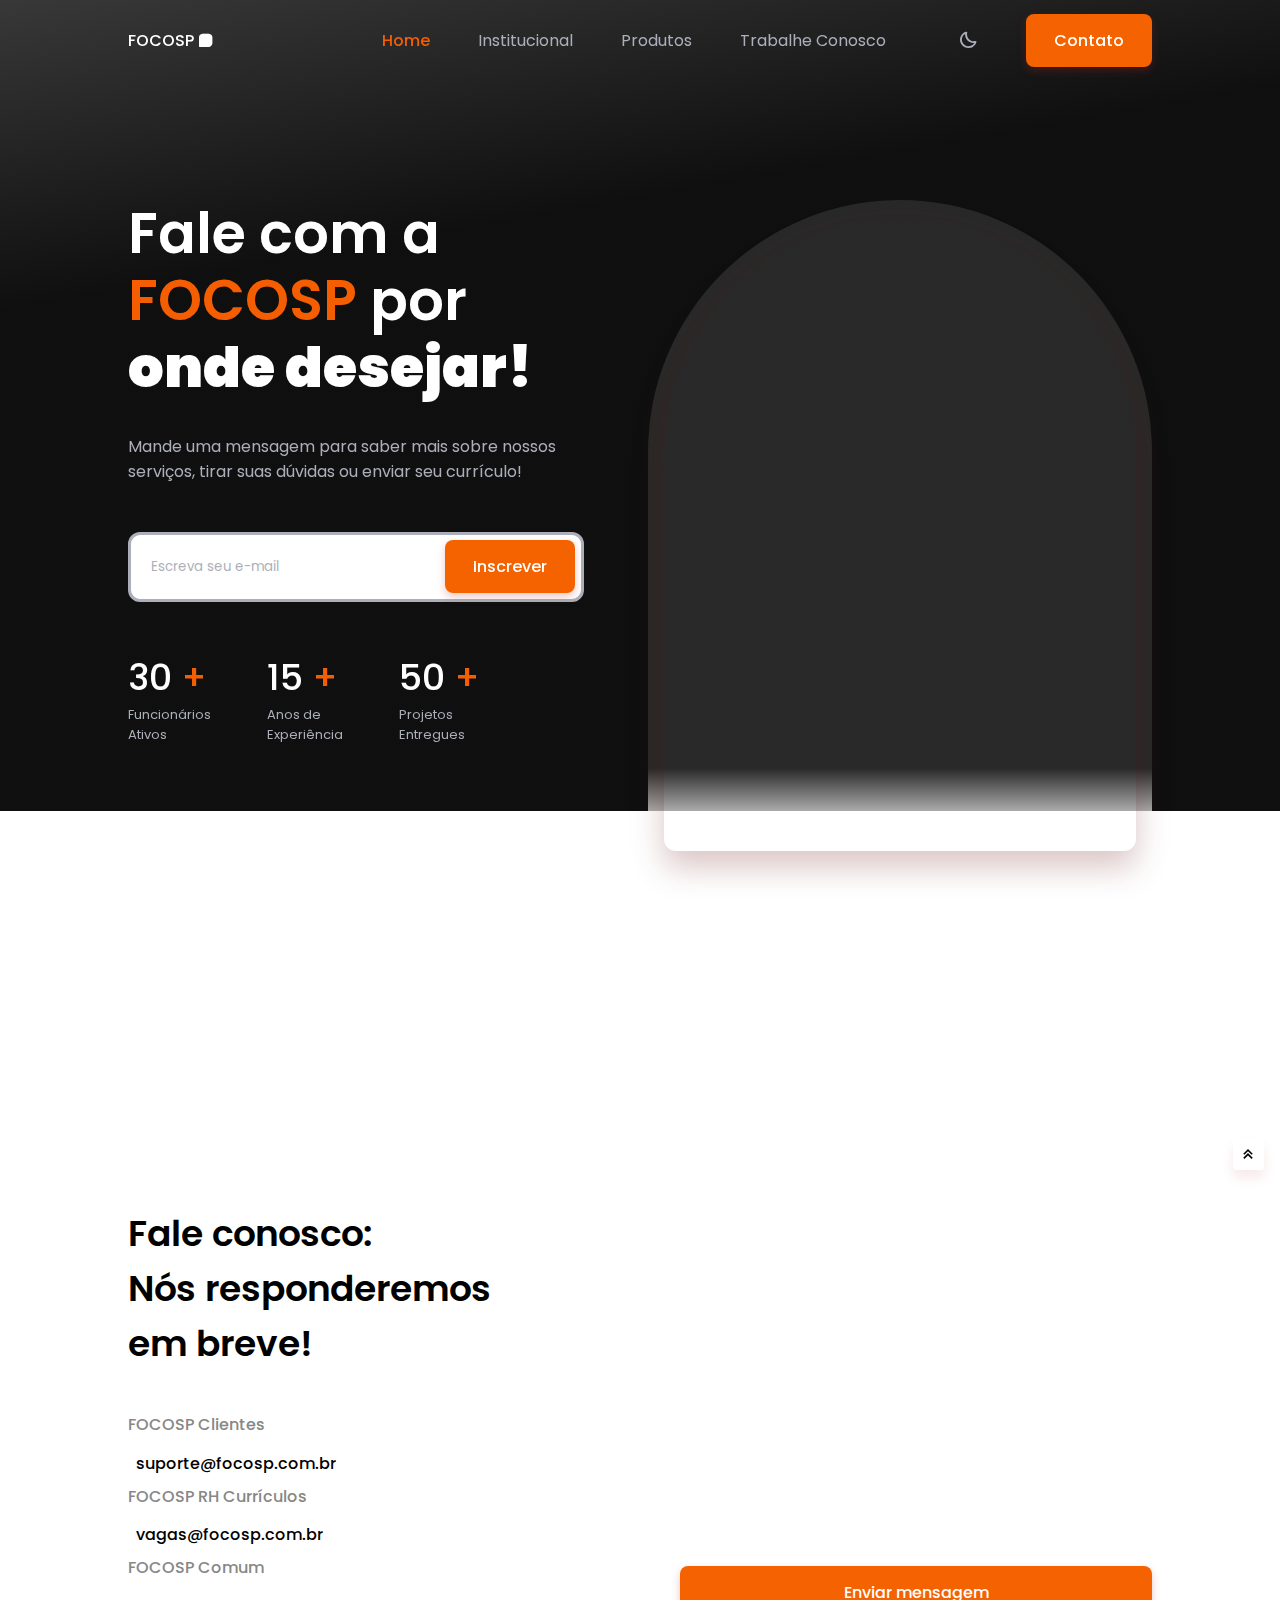
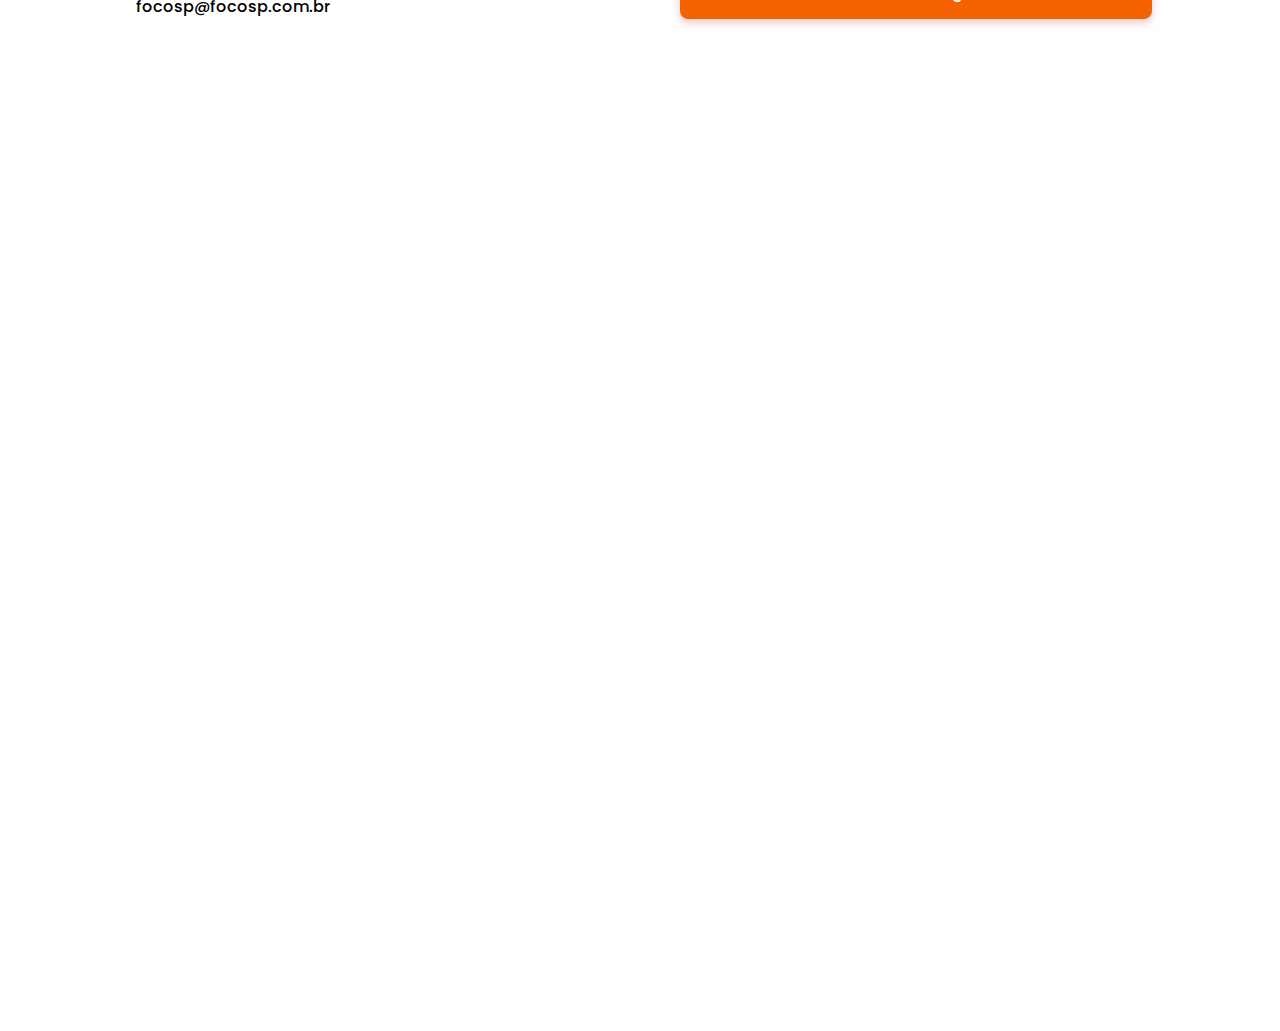
==== commit 6905a768: "correção de formatação de textos" ====
--- a/contato.html
+++ b/contato.html
@@ -9,6 +9,9 @@
 
         <!--=============== BOXICONS ===============-->
         <link href='https://unpkg.com/boxicons@2.1.2/css/boxicons.min.css' rel='stylesheet'>
+
+        <!--=============== REMIX ICON ===============-->
+        <link href="https://cdn.jsdelivr.net/npm/remixicon@2.5.0/fonts/remixicon.css" rel="stylesheet">
         
         <!--=============== SWIPER CSS ===============-->
         <link rel="stylesheet" href="assets/css/swiper-bundle.min.css">
@@ -161,7 +164,7 @@
                                 <h3 class="contact__subtitle">FOCOSP Clientes</h3>
                                 <span class="contact__description">
                                     <i class="ri-mail-line contact__icon"></i>
-                                    clientes@focosp.com.br
+                                    suporte@focosp.com.br
                                 </span>
                                 <br>
                                 <h3 class="contact__subtitle">FOCOSP RH Currículos</h3>
